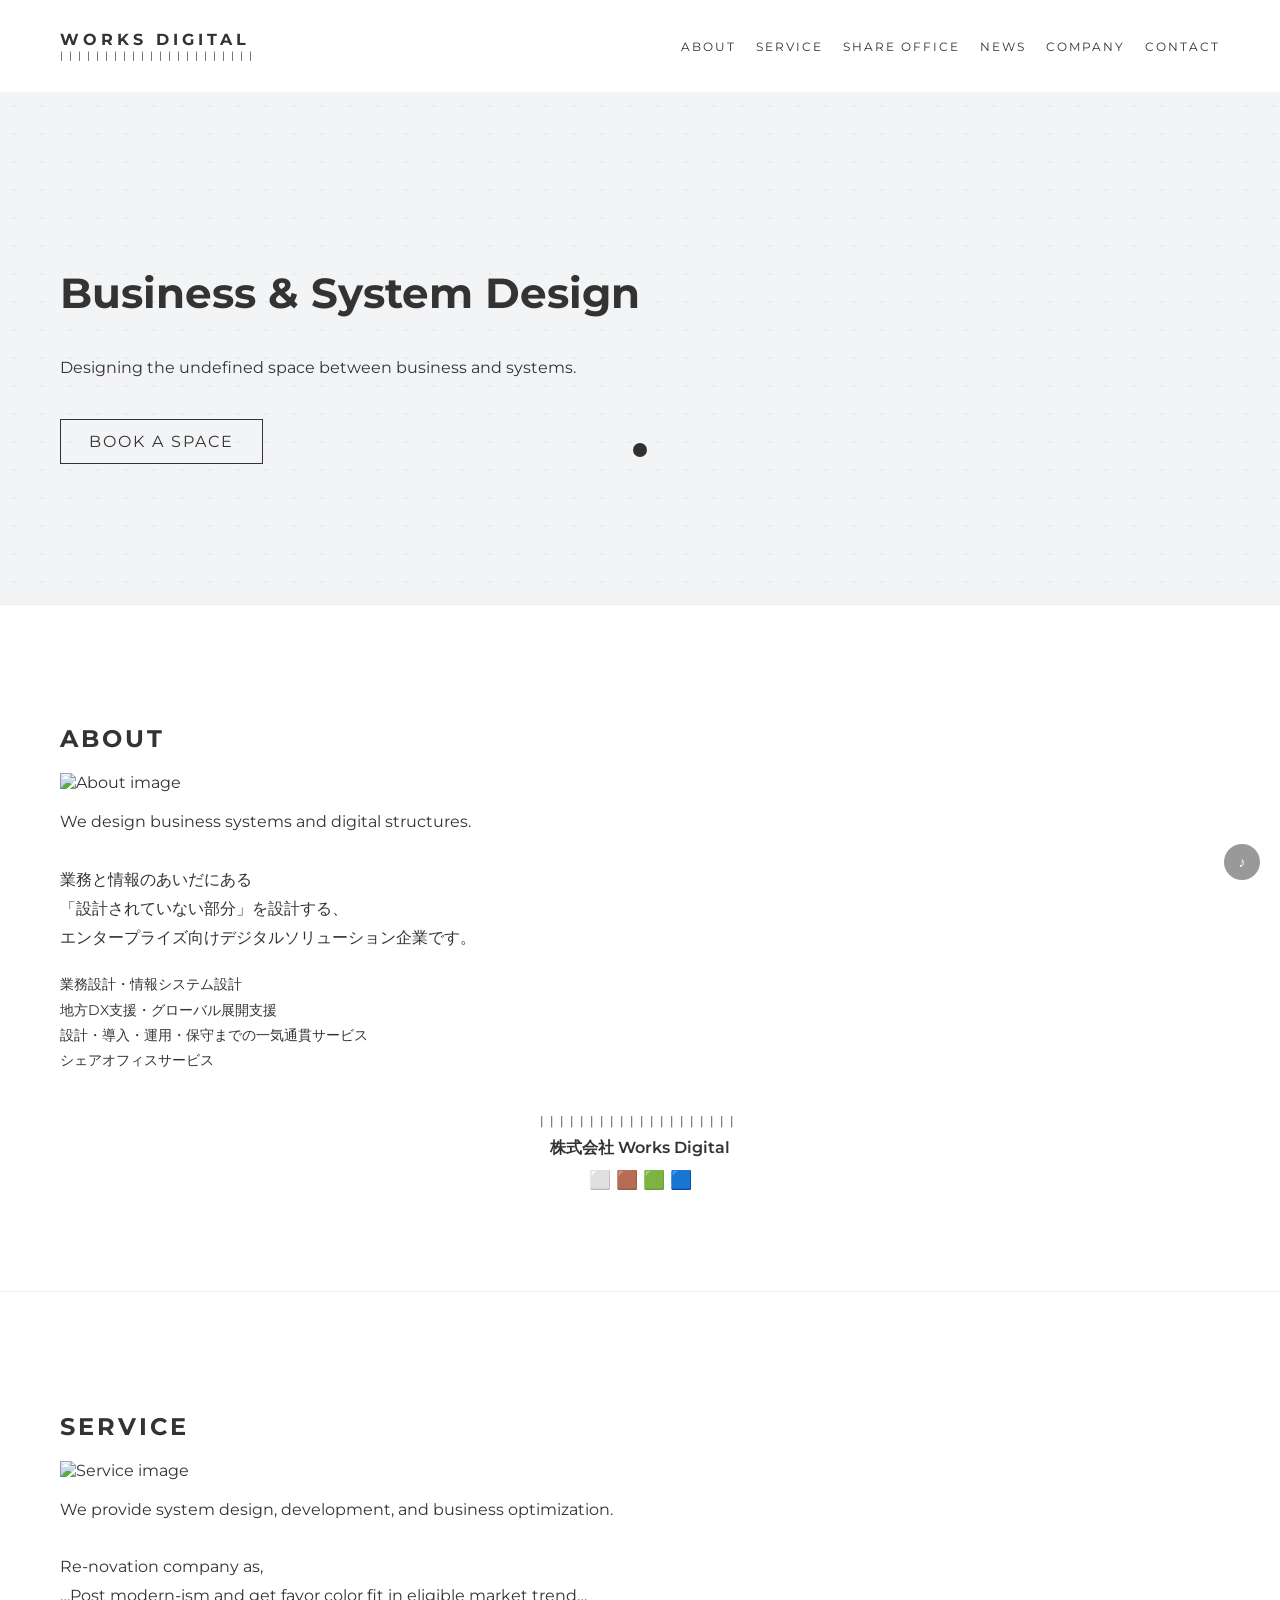
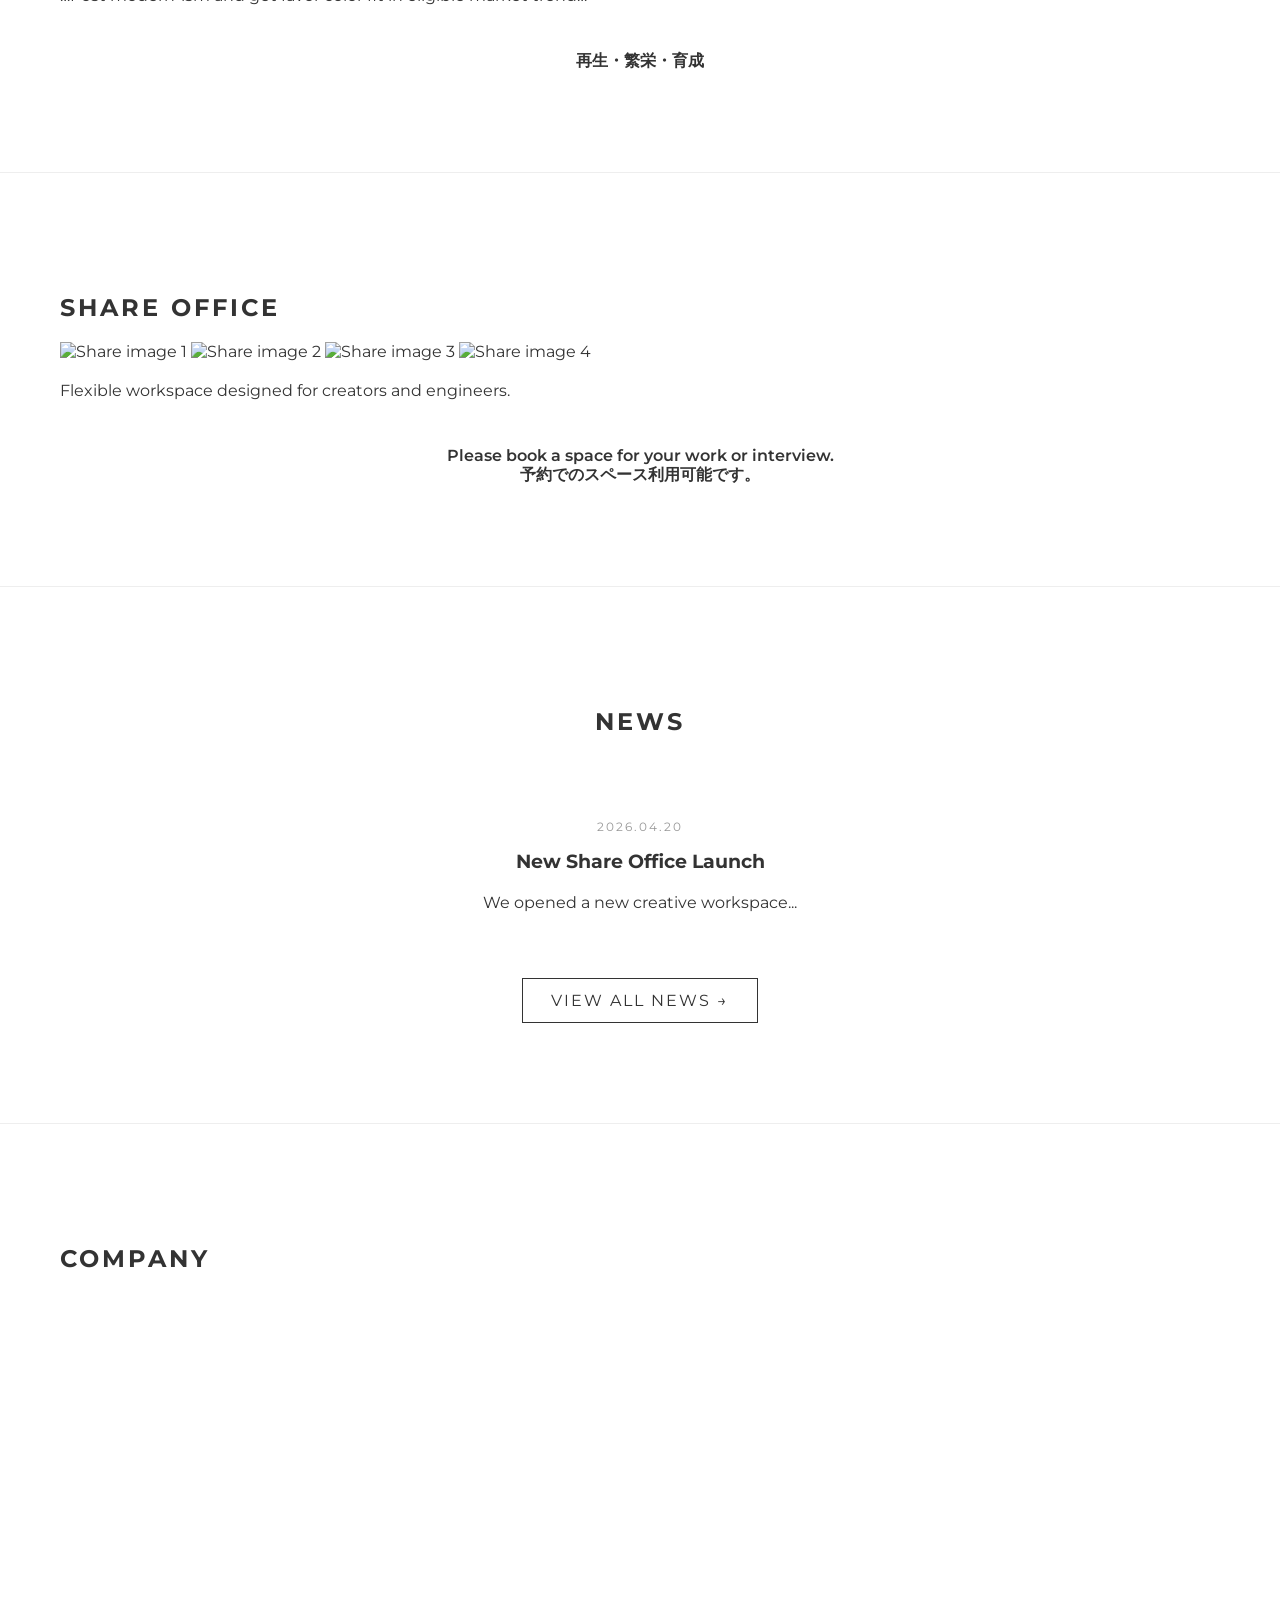
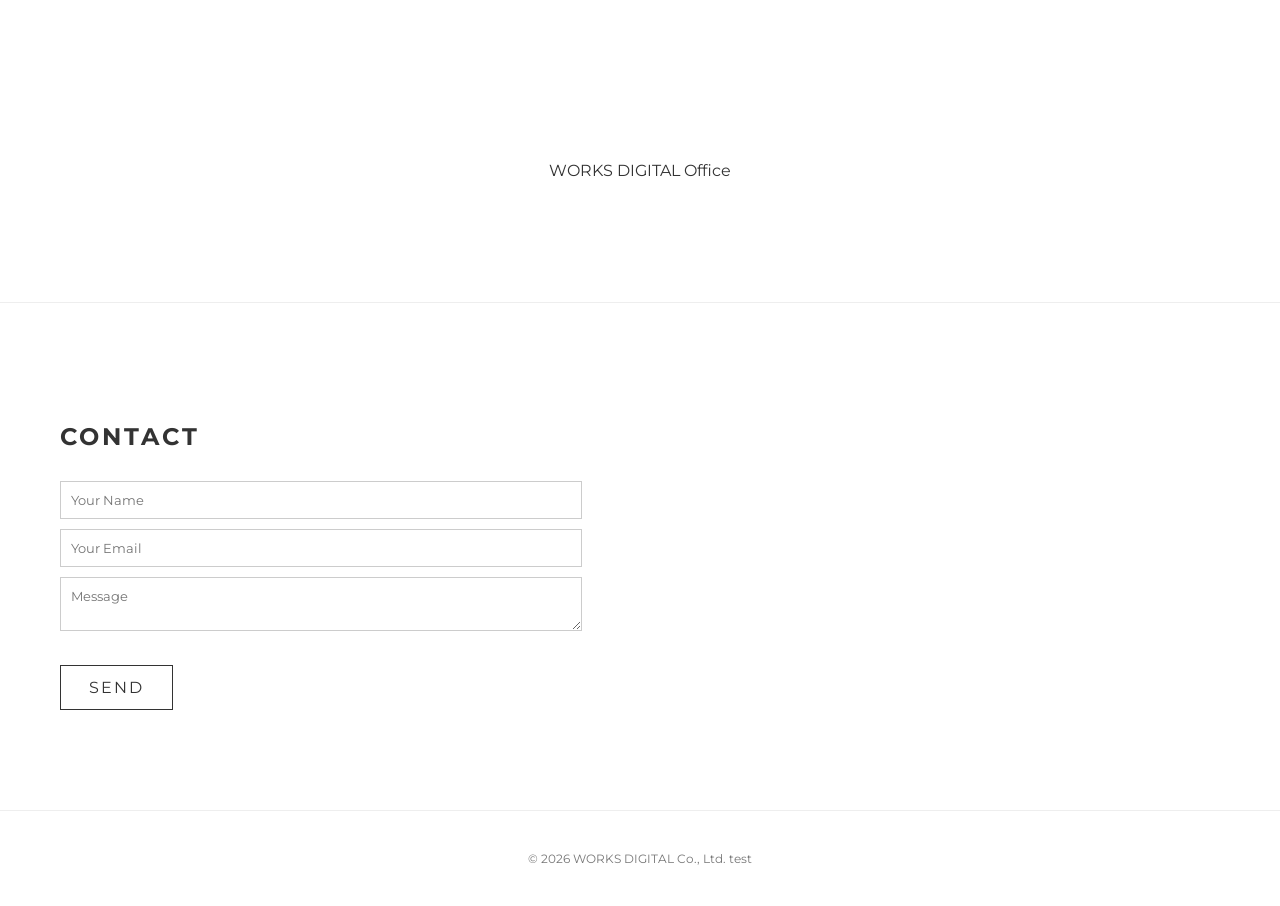
==== index.html @ fa2efc14 "test" ====
<!DOCTYPE html>
<html lang="en">
<head>
<meta charset="UTF-8" />
<meta name="viewport" content="width=device-width, initial-scale=1.0"/>
<title>WORKS DIGITAL</title>

<link href="https://fonts.googleapis.com/css2?family=Montserrat:wght@400;600;700&display=swap" rel="stylesheet">

<link rel="stylesheet" href="css/style.css">
</head>
  <body>

    <!-- AUDIO -->
  <audio id="bgAudio" autoplay loop muted playsinline>
    <source src="audio/audio.wav" type="audio/wav">
  </audio>

  <button id="soundToggle" class="sound-toggle">
    ♪
  </button>

<!-- CURSOR -->
<div class="virtual-cursor" id="cursor">
  <span id="cursorText"></span>
</div>

<header>
  <div>
    <div class="logo">WORKS DIGITAL</div>
    <div class="logo-bar">||||||||||||||||||||||</div>
  </div>
  <nav>
    <a href="#about">ABOUT</a>
    <a href="#service">SERVICE</a>
    <a href="#share">SHARE OFFICE</a>
    <a href="#news">NEWS</a>
    <a href="#company">COMPANY</a>
    <a href="#contact">CONTACT</a>
  </nav>
</header>

<section class="hero">
  <h1>Business & System Design</h1>
  <p>Designing the undefined space between business and systems.</p>
  <a onclick="openBooking()" class="btn">BOOK A SPACE</a>
</section>

<section id="about" class="fade">
  <h2>ABOUT</h2>

  <img 
    src="img/about/640x480.png"
    srcset="
      img/about/320x240.png 320w,
      img/about/640x480.png 640w,
      img/about/800x600.png 800w
    "
    sizes="(max-width: 768px) 100vw, 600px"
    alt="About image"
  >

 <p>
  We design business systems and digital structures.<br><br>

  業務と情報のあいだにある<br>
  「設計されていない部分」を設計する、<br>
  エンタープライズ向けデジタルソリューション企業です。
</p>

<p style="margin-top:20px; font-size:14px;">
  業務設計・情報システム設計<br>
  地方DX支援・グローバル展開支援<br>
  設計・導入・運用・保守までの一気通貫サービス<br>
  シェアオフィスサービス
</p>

<div style="margin-top:40px; text-align:center;">

  <div style="letter-spacing:6px; font-size:12px;">
    ||||||||||||||||||||
  </div>

  <div style="margin-top:10px; font-weight:600;">
    株式会社 Works Digital
  </div>

  <div style="margin-top:10px; font-size:18px;">
    ⬜️ 🟫 🟩 🟦
  </div>
</section>

<section id="service" class="fade">
  <h2>SERVICE</h2>

  <img 
    src="img/service/640x480.png"
    srcset="
      img/service/320x240.png 320w,
      img/service/640x480.png 640w,
      img/service/800x600.png 800w
    "
    sizes="(max-width: 768px) 100vw, 600px"
    alt="Service image"
  >

  <p>
  We provide system design, development, and business optimization.<br><br>

  Re-novation company as,<br>
  …Post modern-ism and get favor color fit in eligible market trend…
</p>

<div style="margin-top:40px; text-align:center;">

  <div style="margin-top:10px; font-weight:600;">
    再生・繁栄・育成
  </div>

</div>
</section>

<section id="share" class="fade">
  <h2>SHARE OFFICE</h2>

  <div class="gallery">
    <img src="img/share/320x240.png" alt="Share image 1">
    <img src="img/share/320x240.png" alt="Share image 2">
    <img src="img/share/320x240.png" alt="Share image 3">
    <img src="img/share/320x240.png" alt="Share image 4">
  </div>

  <p>Flexible workspace designed for creators and engineers.</p>

  <div style="margin-top:40px; text-align:center;">
  
  <div style="margin-top:10px; font-weight:600;">
    Please book a space for your work or interview.<br>予約でのスペース利用可能です。
  </div>
  </div>
</section>

<section id="news" class="fade">
  <h2>NEWS</h2>
　<div class="news-item">
    <p class="date">2026.04.20</p>
    <h3>New Share Office Launch</h3>
    <p>We opened a new creative workspace...</p>
  </div>

  <a href="news.html" class="btn">VIEW ALL NEWS →</a>
</section>

<section id="company" class="fade">
  <h2>COMPANY</h2>

  <div class="map">
    <iframe 
      src="https://www.google.com/maps?q=Kamagaya+Chiba&output=embed"
      width="100%" 
      height="400" 
      style="border:0;" 
      loading="lazy">
    </iframe>
  </div>

  <p>
    WORKS DIGITAL Office
  </p>
</section>

<section id="contact" class="fade">
  <h2>CONTACT</h2>

  <form action="https://formspree.io/f/xvzdrbqr" method="POST">

    <input type="text" name="name" placeholder="Your Name" required>

    <input type="email" name="email" placeholder="Your Email" required>

    <textarea name="message" placeholder="Message" required></textarea>

    <button type="submit" class="btn">SEND</button>

  </form>
</section>

<footer>© 2026 WORKS DIGITAL Co., Ltd. test</footer>

<div id="bookingModal">
  <h2>SELECT A BOOKING OPTION</h2>
  <div style="margin-top:20px;">
    <a href="https://calendar.app.google/jhtGub4u4WqRioit6" class="btn">For OFFICE</a>
    <a href="https://calendar.app.google/FurURr7vJDFDzrS2A" class="btn">For INTERVIEW</a>
  </div>
  <p onclick="closeBooking()">CLOSE</p>
</div>
<script src="js/main.js" defer></script>
</body>
</html>
---- css/style.css ----
/* ===== BODY ===== */
html { scroll-behavior: smooth; }

body {
  margin: 0;
  font-family: 'Montserrat', sans-serif;
  color: #333;
  background: #fff;
  cursor: none;
}

/* ===== CURSOR ===== */
.virtual-cursor {
  position: fixed;
  width: 14px;
  height: 14px;
  background: rgba(0,0,0,0.8);
  border-radius: 50%;
  pointer-events: none;
  transform: translate(-50%, -50%);
  z-index: 9999;
  display: flex;
  align-items: center;
  justify-content: center;
  color: #fff;
  font-size: 8px;
  letter-spacing: 1px;
  transition: all 0.2s ease;
}

/* ===== HEADER ===== */
header {
  padding: 30px 60px;
  display: flex;
  justify-content: space-between;
  align-items: center;
  position: sticky;
  top: 0;
  background: #fff;
  z-index: 1000;
}

.logo { font-weight: 700; letter-spacing: 4px; }
.logo-bar { font-size: 10px; letter-spacing: 6px; }

nav {
  display: flex;
  align-items: center;
}

nav a {
  margin-left: 20px;
  text-decoration: none;
  color: #333;
  font-size: 12px;
  letter-spacing: 2px;
  position: relative;
}

/* ==== NAV HOVER ==== */
nav a::after {
  content: "";
  position: absolute;
  width: 0;
  height: 1px;
  bottom: -3px;
  left: 0;
  background: #333;
  transition: 0.3s;
}
nav a:hover::after {
  width: 100%;
}

/* ==== HERO ==== */
.hero { 
  padding: 140px 60px; 
  
  background-color: #f3f4f6;
  background-image: radial-gradient(rgba(0,0,0,0.06) 1px, transparent 1px);
  background-size: 28px 28px;
}

h1 { font-size: 42px; }
h2 { letter-spacing: 3px; }
p { line-height: 1.8; }

/* ==== BUTTON ==== */

button,
input[type="submit"] {
  appearance: none;
  -webkit-appearance: none;

  background-color: transparent;
  border-radius: 0;

  border: none;
  outline: none;

  color: inherit;
  font: inherit;
}

.btn,
button.btn,
input[type="submit"].btn {
  display: inline-block;

  margin-top: 20px;
  padding: 12px 28px;

  border: 1px solid #333;

  background: transparent;
  color: #333;

  text-decoration: none;
  letter-spacing: 2px;

  transition: 0.3s;
  cursor: pointer;
}

.btn:hover,
button.btn:hover,
input[type="submit"].btn:hover {
  background: #333;
  color: #fff;
}

/* ==== SECTION ==== */
section {
  padding: 100px 60px;
  border-bottom: 1px solid #eee;
}

/* ==== FOOTER ==== */
footer {
  padding: 40px;
  text-align: center;
  font-size: 12px;
  color: #777;
}

/* ==== MODAL ==== */
#bookingModal {
  display: none;
  position: fixed;
  top: 0;
  left: 0;
  width: 100%;
  height: 100%;
  background: #ffffff;
  justify-content: center;
  align-items: center;
  flex-direction: column;
  z-index: 999;
}

/* ==== MOBILE ==== */
@media (max-width: 768px) {

  #about,
  #service,
  #share,
  #news,
  #company,
  #contact {
    scroll-margin-top: 130px;
  }

  body {
    cursor: auto;
  }

  .virtual-cursor {
    display: none;
  }

  header {
    padding: 20px;
    align-items: flex-start;
  }

  nav {
    flex-direction: column;
    align-items: flex-end;
    margin-top: 10px;
    gap: 8px;
  }

  nav a {
    margin: 0;
    font-size: 12px;
  }

  .hero { padding: 80px 20px; }
  h1 { font-size: 28px; }

  section { padding: 60px 20px; }

  h1, h2, p { text-align: center; }

  .btn {
    width: 80%;
    text-align: center;
  }
}

/* ==== FADE ==== */
.fade {
  opacity: 0;
  transform: translateY(20px);
  transition: 0.6s;
  pointer-events: none;
}
.fade.show {
  opacity: 1;
  transform: translateY(0);
  pointer-events: auto;
}

#contact form {
    margin-top: 30px;
    max-width: 500px;
  }

  #contact input,
  #contact textarea {
    width: 100%;
    margin-bottom: 10px;
    padding: 10px;
    border: 1px solid #ccc;
    font-family: inherit;
  }

  /* ==== NEWS ==== */
#news {
  text-align: center;
}

.news-item {
  max-width: 600px;
  margin: 40px auto;
}

.news-item .date {
  font-size: 12px;
  color: #999;
  letter-spacing: 2px;
}

.news-item h3 {
  margin: 10px 0;
}

 /* ==== COMPANY ==== */
.map {
  max-width: 800px;
  margin: 40px auto;
}

#company p {
  text-align: center;
}

/* ===== MOBILE FIX ===== */
@media (max-width: 768px) {

  #about img,
  #service img {
    width: 100%;
    height: auto;
    display: block;
    margin: 0 auto;
  }

  #contact form {
    margin: 30px auto;
    width: 100%;
    max-width: 100%;
  }

  #contact input,
  #contact textarea {
    width: 100%;
    box-sizing: border-box;
  }

  #contact button {
    width: 100%;

    appearance: none;
  -webkit-appearance: none;

  background-color: transparent !important;
  background-image: none !important;

  color: #333 !important;

  border: 1px solid #333 !important;
  border-radius: 0;

  box-shadow: none;
  }

}

/* ===== AUDIO BUTTON ===== */
.sound-toggle {
  position: fixed;
  bottom: 20px;
  right: 20px;

  width: 36px;
  height: 36px;

  border: none;
  border-radius: 50%;

  background: rgba(0,0,0,0.4);
  backdrop-filter: blur(8px);

  color: #fff;
  font-size: 14px;

  display: flex;
  align-items: center;
  justify-content: center;

  cursor: pointer;
  z-index: 9999;

  transition: 0.3s;
}

.sound-toggle:hover {
  background: rgba(0,0,0,0.7);
}
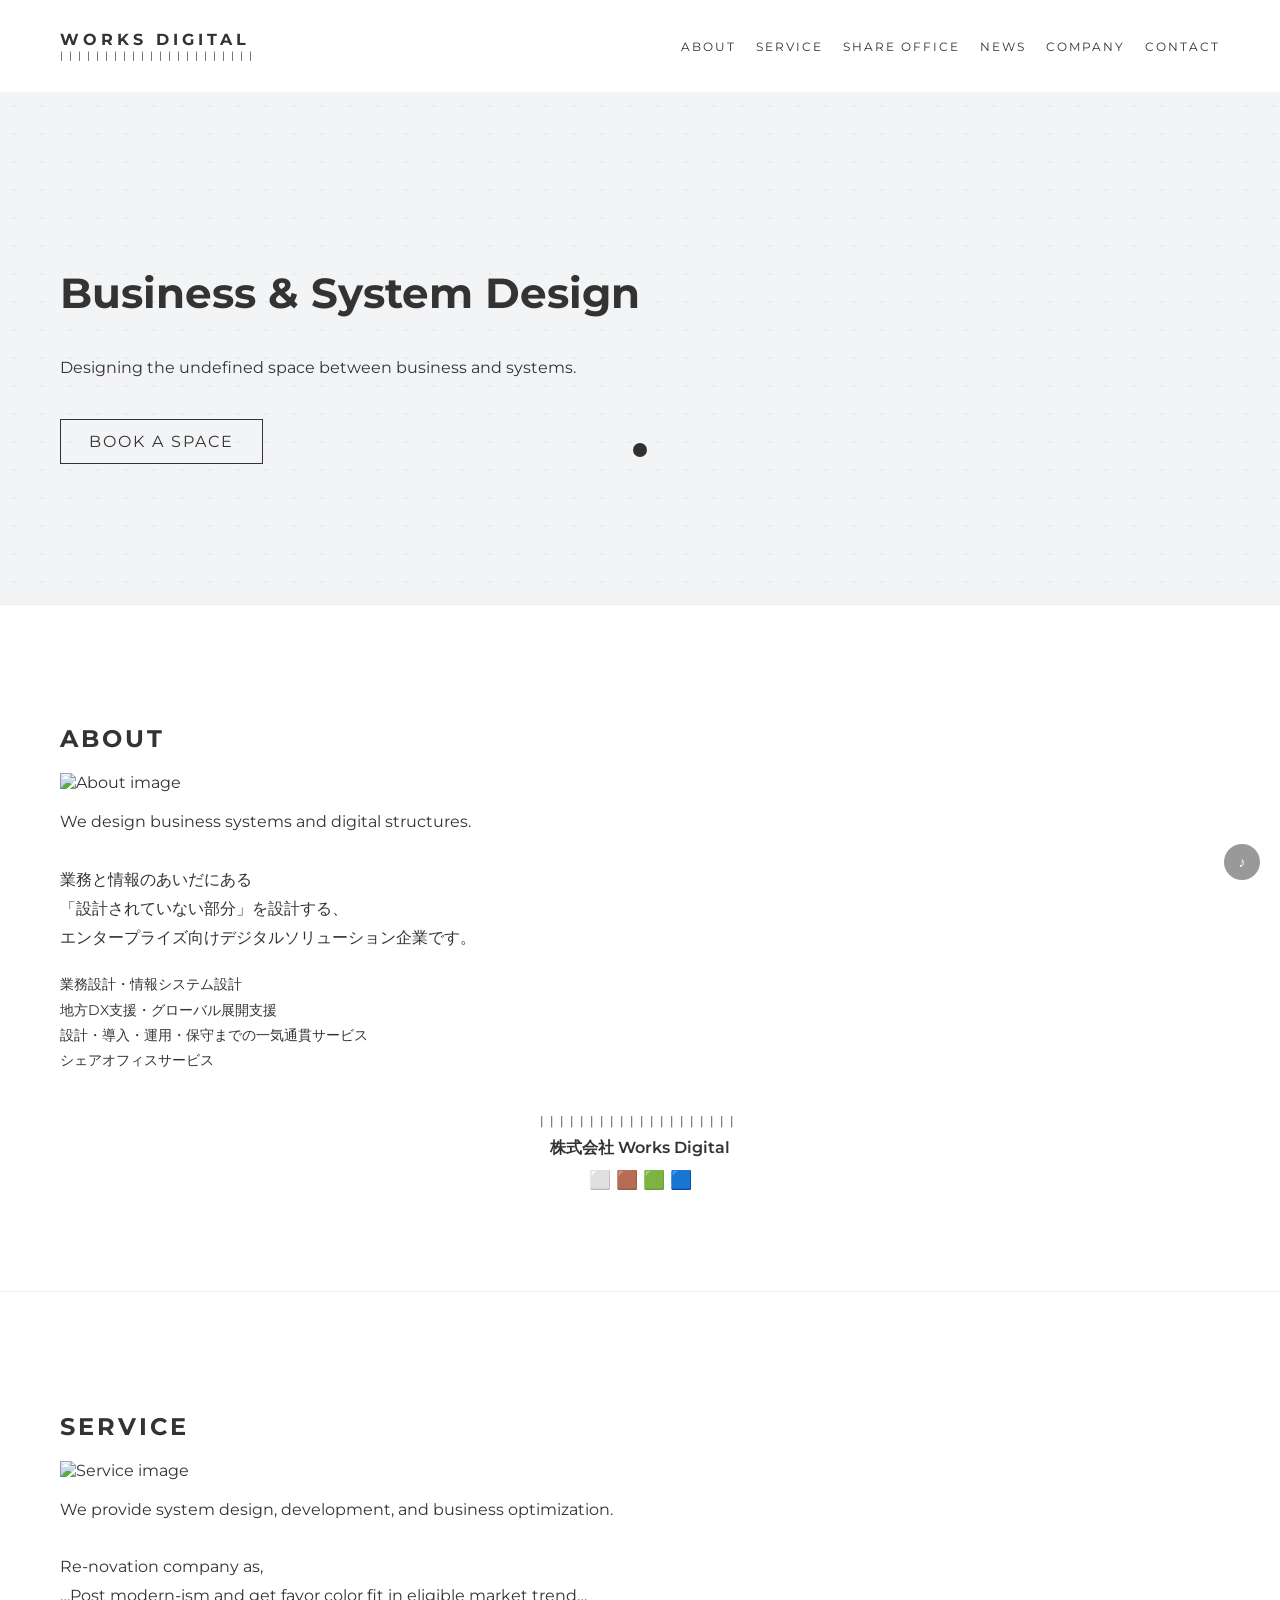
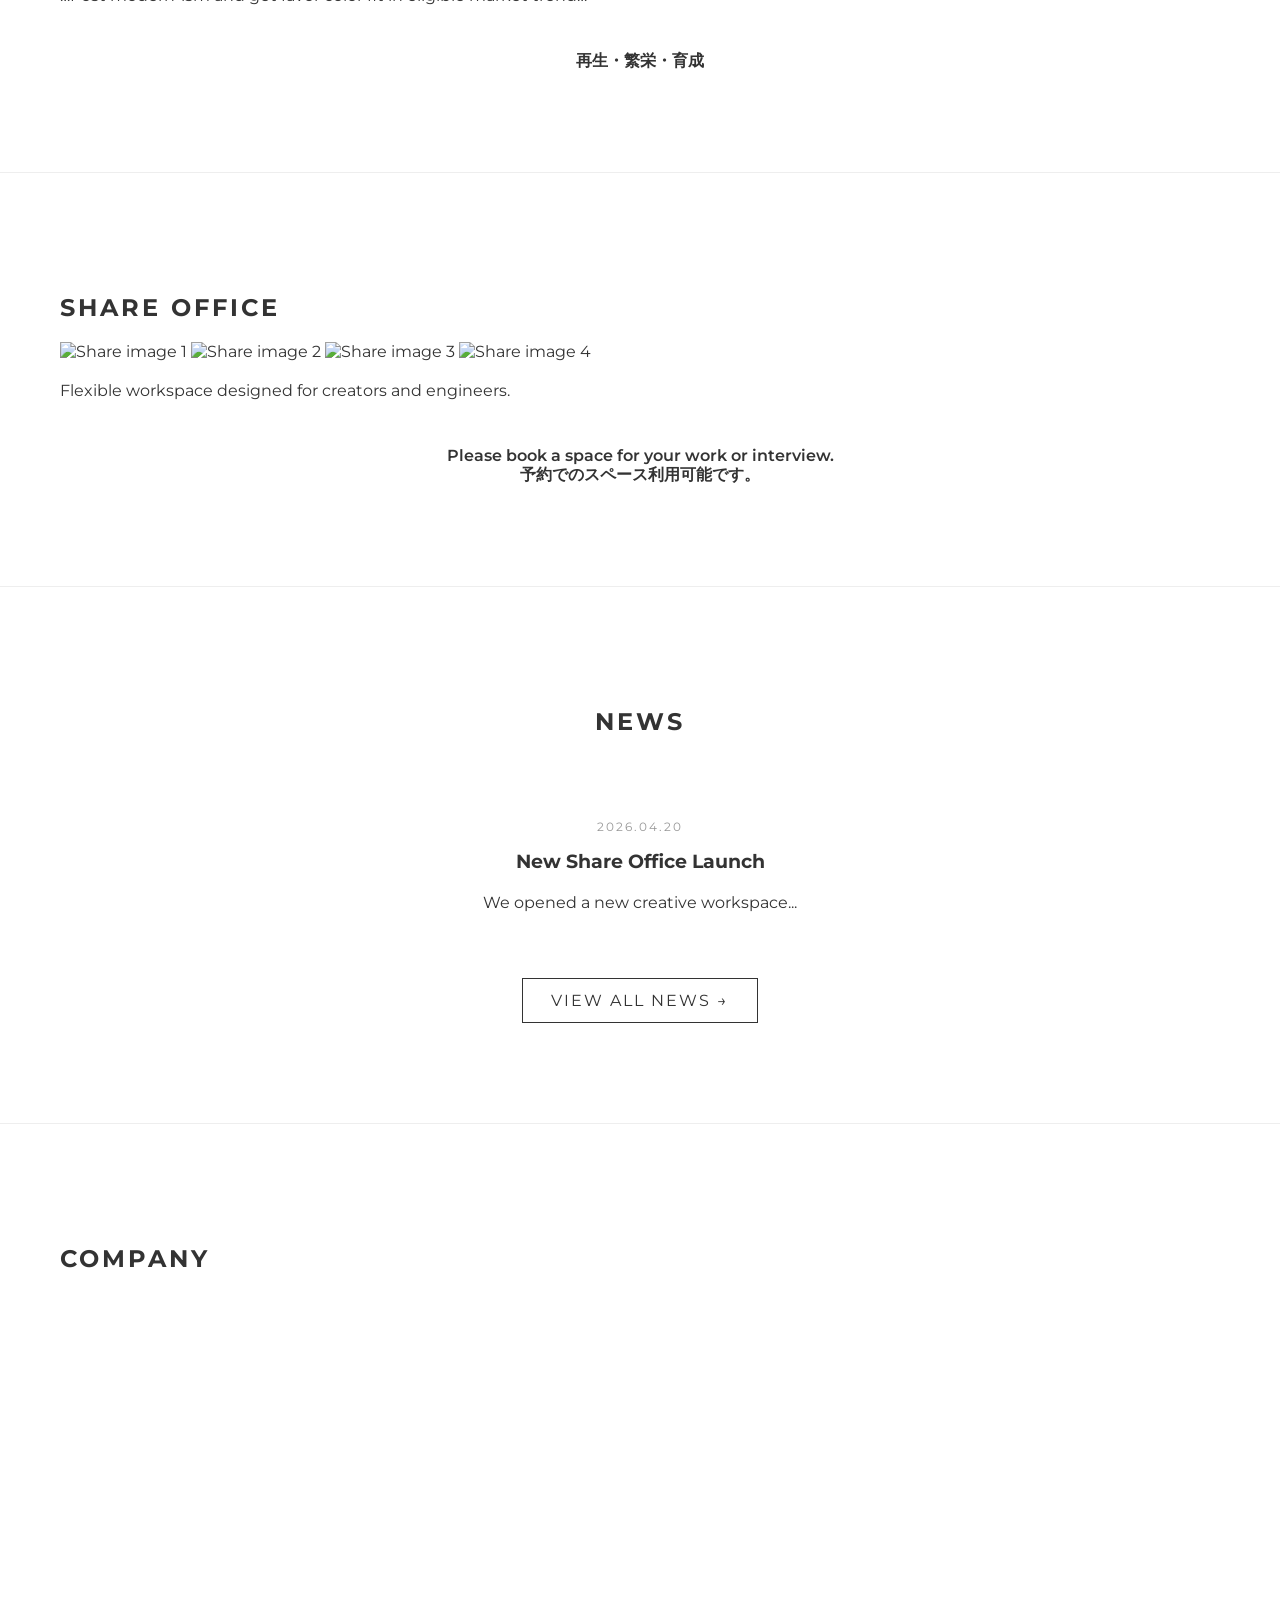
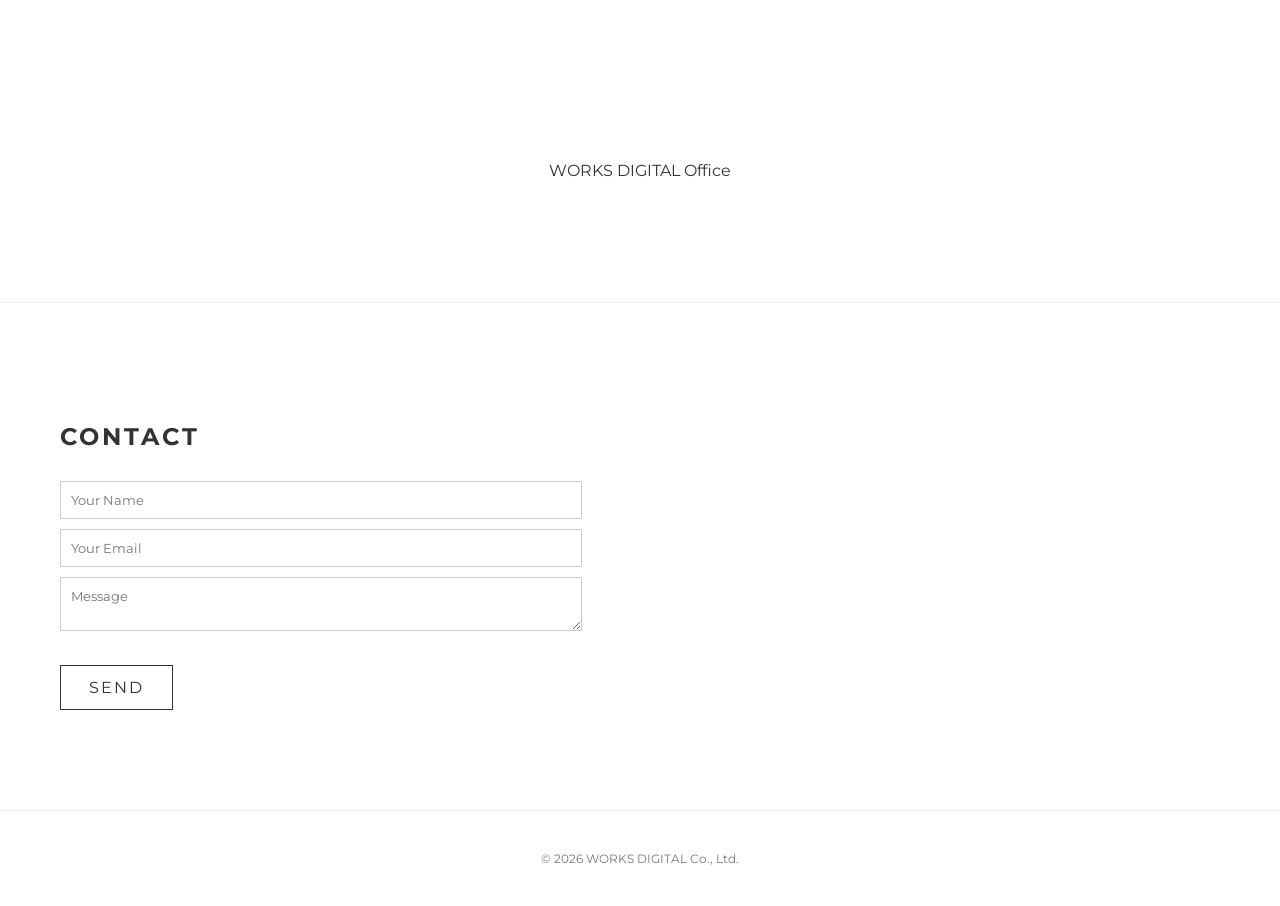
==== commit 14a8f045: "test update" ====
--- a/index.html
+++ b/index.html
@@ -185,7 +185,7 @@
   </form>
 </section>
 
-<footer>© 2026 WORKS DIGITAL Co., Ltd. test</footer>
+<footer>© 2026 WORKS DIGITAL Co., Ltd.</footer>
 
 <div id="bookingModal">
   <h2>SELECT A BOOKING OPTION</h2>
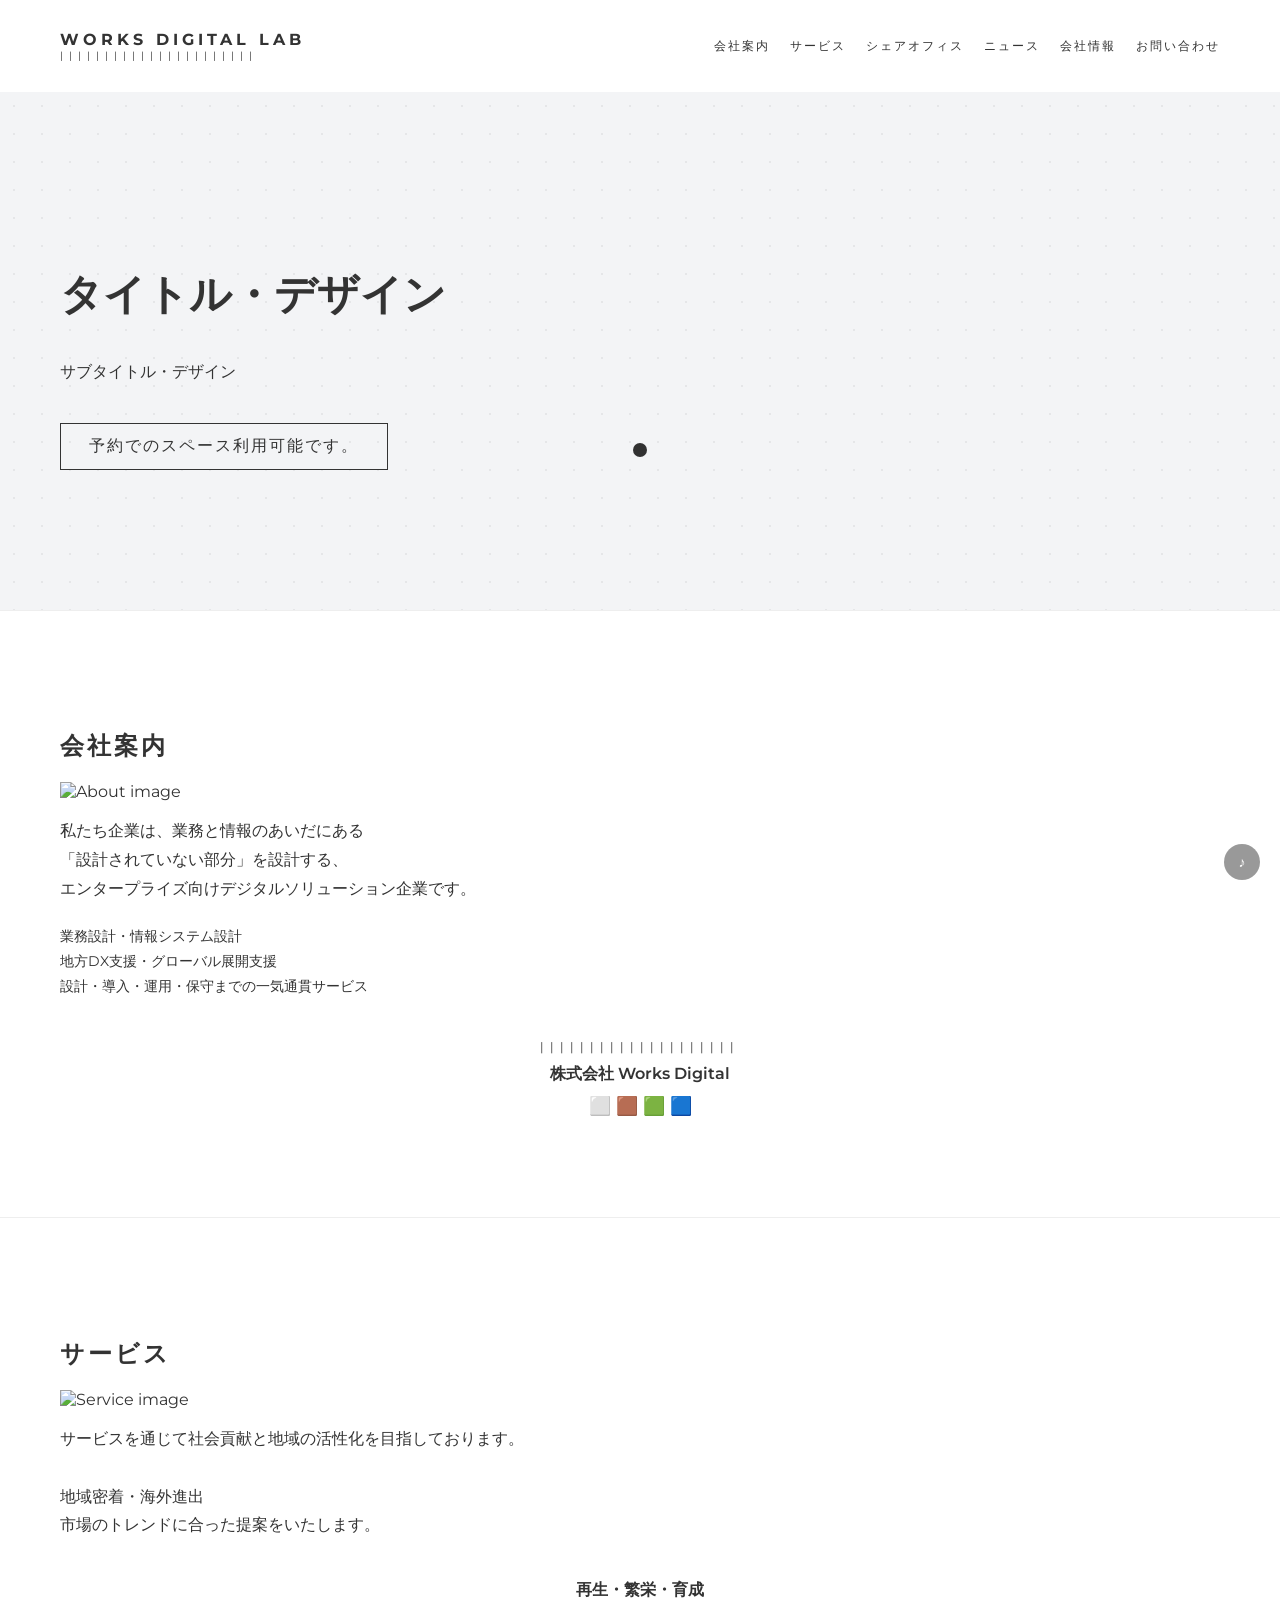
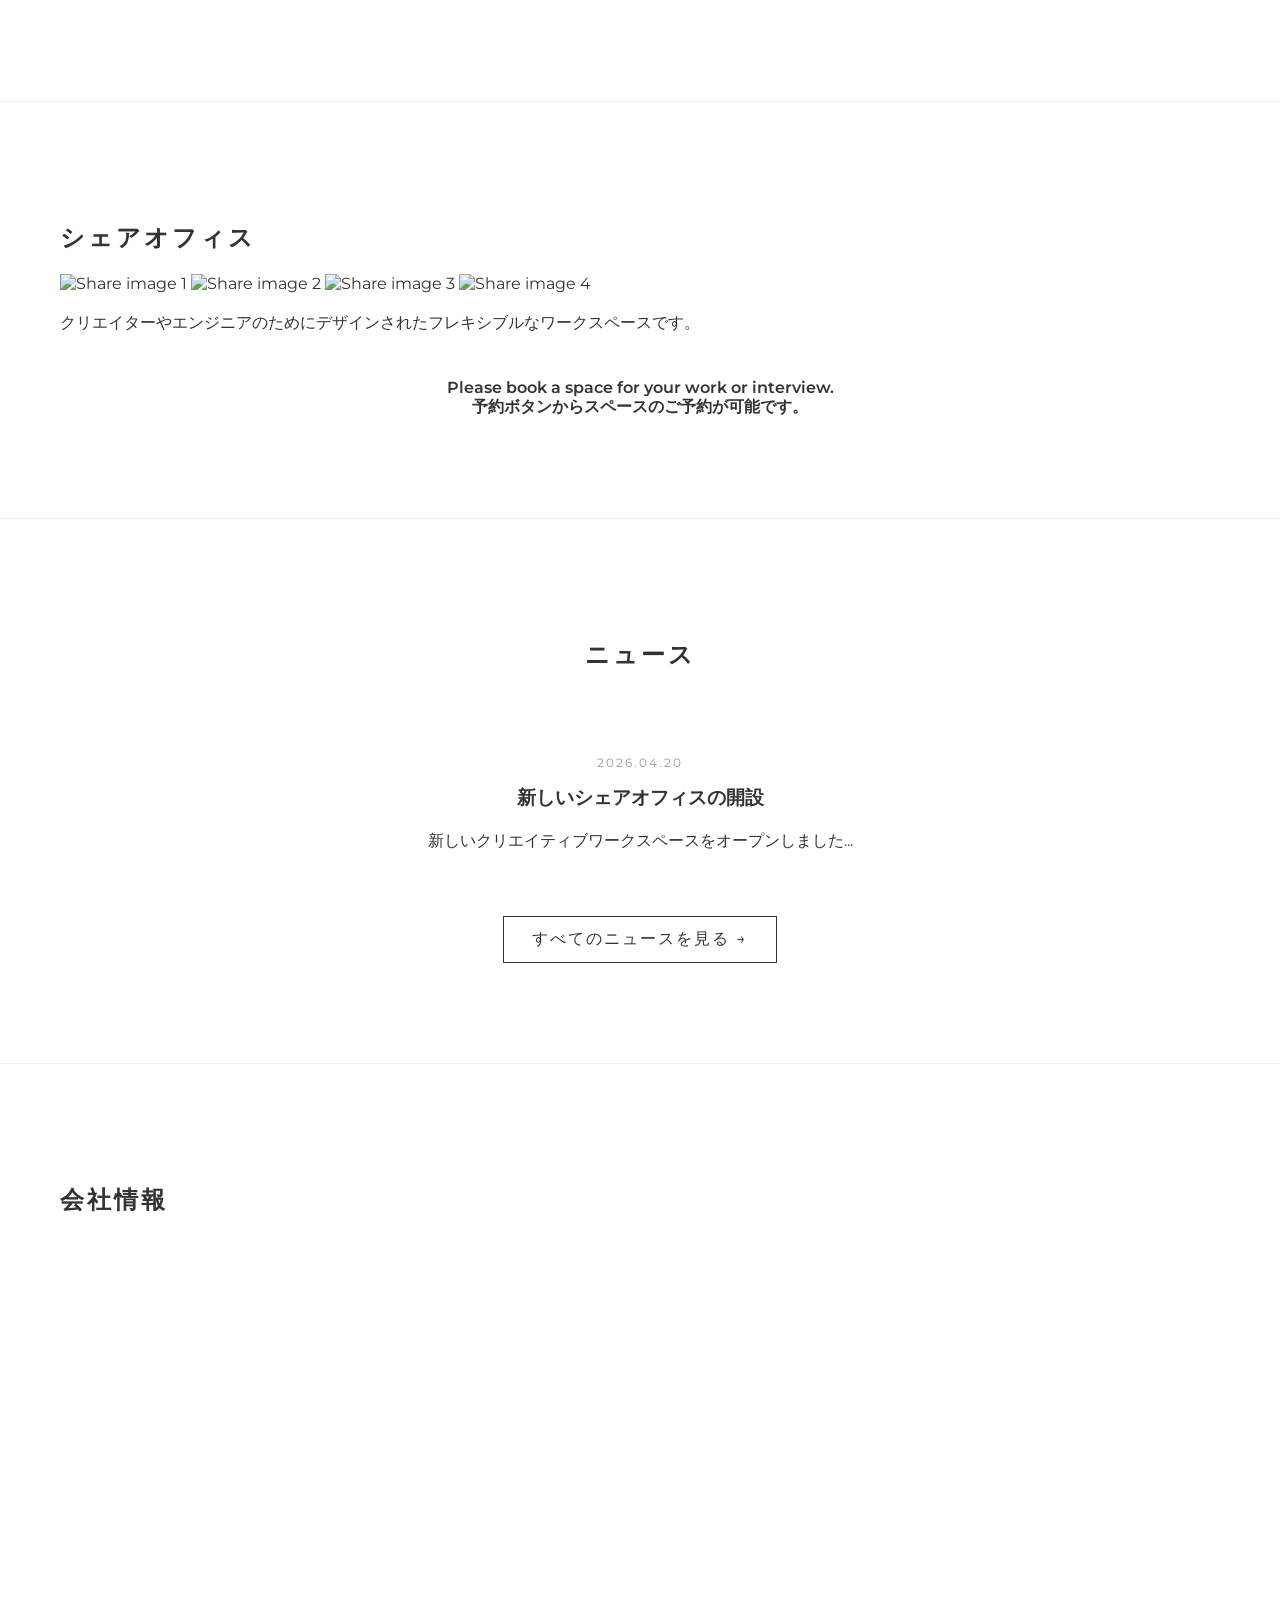
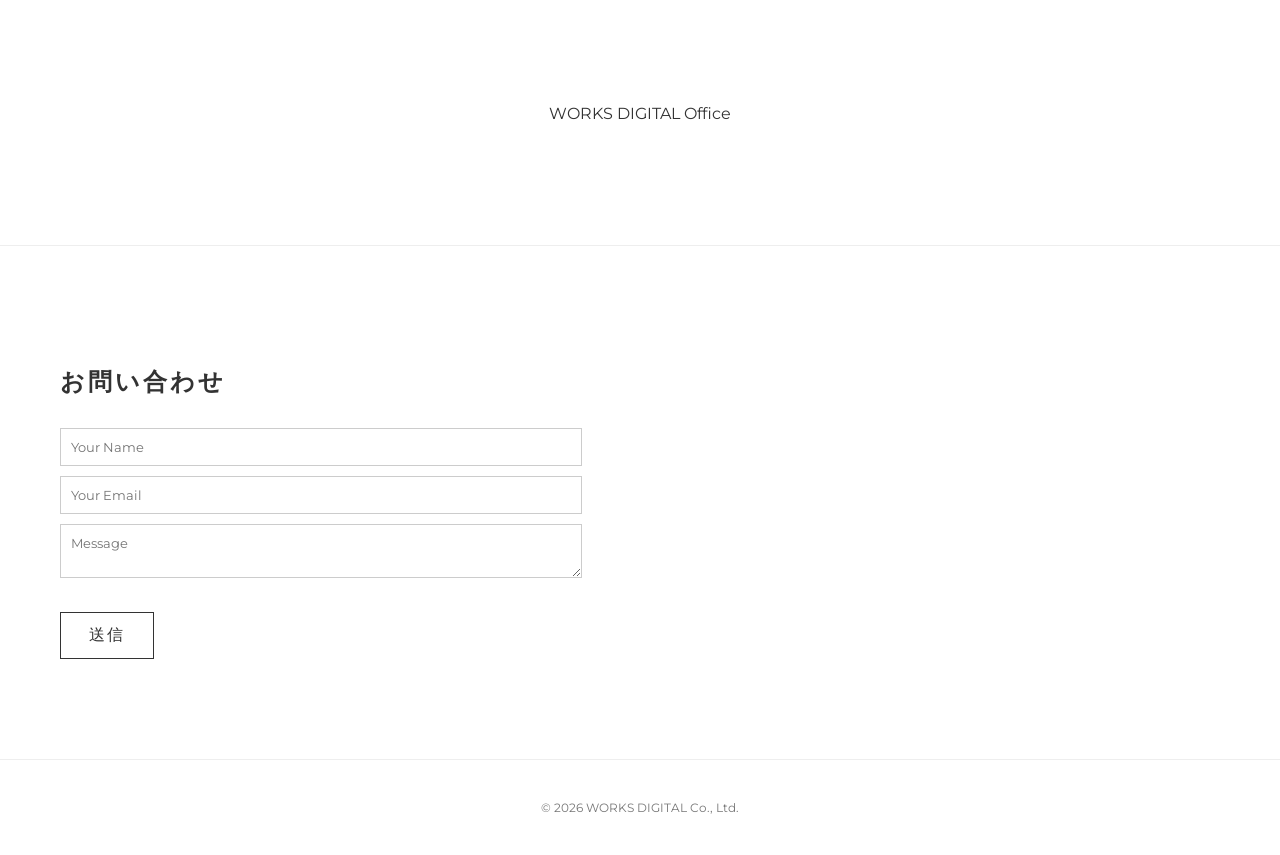
==== commit f988b2bd: "update works-digital-lab template" ====
--- a/index.html
+++ b/index.html
@@ -3,15 +3,15 @@
 <head>
 <meta charset="UTF-8" />
 <meta name="viewport" content="width=device-width, initial-scale=1.0"/>
-<title>WORKS DIGITAL</title>
+<title>WORKS DIGITAL LAB</title>
 
 <link href="https://fonts.googleapis.com/css2?family=Montserrat:wght@400;600;700&display=swap" rel="stylesheet">
 
-<link rel="stylesheet" href="css/style.css">
+<link rel="stylesheet" href="css/main.css">
 </head>
+
   <body>
 
-    <!-- AUDIO -->
   <audio id="bgAudio" autoplay loop muted playsinline>
     <source src="audio/audio.wav" type="audio/wav">
   </audio>
@@ -20,34 +20,33 @@
     ♪
   </button>
 
-<!-- CURSOR -->
 <div class="virtual-cursor" id="cursor">
   <span id="cursorText"></span>
 </div>
 
 <header>
   <div>
-    <div class="logo">WORKS DIGITAL</div>
+    <div class="logo">WORKS DIGITAL LAB</div>
     <div class="logo-bar">||||||||||||||||||||||</div>
   </div>
   <nav>
-    <a href="#about">ABOUT</a>
-    <a href="#service">SERVICE</a>
-    <a href="#share">SHARE OFFICE</a>
-    <a href="#news">NEWS</a>
-    <a href="#company">COMPANY</a>
-    <a href="#contact">CONTACT</a>
+    <a href="#about">会社案内</a>
+    <a href="#service">サービス</a>
+    <a href="#share">シェアオフィス</a>
+    <a href="#news">ニュース</a>
+    <a href="#company">会社情報</a>
+    <a href="#contact">お問い合わせ</a>
   </nav>
 </header>
 
 <section class="hero">
-  <h1>Business & System Design</h1>
-  <p>Designing the undefined space between business and systems.</p>
-  <a onclick="openBooking()" class="btn">BOOK A SPACE</a>
+  <h1>タイトル・デザイン</h1>
+  <p>サブタイトル・デザイン</p>
+  <a onclick="openBooking()" class="btn">予約でのスペース利用可能です。</a>
 </section>
 
 <section id="about" class="fade">
-  <h2>ABOUT</h2>
+  <h2>会社案内</h2>
 
   <img 
     src="img/about/640x480.png"
@@ -61,9 +60,7 @@
   >
 
  <p>
-  We design business systems and digital structures.<br><br>
-
-  業務と情報のあいだにある<br>
+  私たち企業は、業務と情報のあいだにある<br>
   「設計されていない部分」を設計する、<br>
   エンタープライズ向けデジタルソリューション企業です。
 </p>
@@ -71,8 +68,7 @@
 <p style="margin-top:20px; font-size:14px;">
   業務設計・情報システム設計<br>
   地方DX支援・グローバル展開支援<br>
-  設計・導入・運用・保守までの一気通貫サービス<br>
-  シェアオフィスサービス
+  設計・導入・運用・保守までの一気通貫サービス
 </p>
 
 <div style="margin-top:40px; text-align:center;">
@@ -88,10 +84,12 @@
   <div style="margin-top:10px; font-size:18px;">
     ⬜️ 🟫 🟩 🟦
   </div>
+
+</div>
 </section>
 
 <section id="service" class="fade">
-  <h2>SERVICE</h2>
+  <h2>サービス</h2>
 
   <img 
     src="img/service/640x480.png"
@@ -105,10 +103,10 @@
   >
 
   <p>
-  We provide system design, development, and business optimization.<br><br>
+  サービスを通じて社会貢献と地域の活性化を目指しております。<br><br>
 
-  Re-novation company as,<br>
-  …Post modern-ism and get favor color fit in eligible market trend…
+  地域密着・海外進出<br>
+  市場のトレンドに合った提案をいたします。
 </p>
 
 <div style="margin-top:40px; text-align:center;">
@@ -121,7 +119,7 @@
 </section>
 
 <section id="share" class="fade">
-  <h2>SHARE OFFICE</h2>
+  <h2>シェアオフィス</h2>
 
   <div class="gallery">
     <img src="img/share/320x240.png" alt="Share image 1">
@@ -130,29 +128,29 @@
     <img src="img/share/320x240.png" alt="Share image 4">
   </div>
 
-  <p>Flexible workspace designed for creators and engineers.</p>
+  <p>クリエイターやエンジニアのためにデザインされたフレキシブルなワークスペースです。</p>
 
   <div style="margin-top:40px; text-align:center;">
   
   <div style="margin-top:10px; font-weight:600;">
-    Please book a space for your work or interview.<br>予約でのスペース利用可能です。
+    Please book a space for your work or interview.<br>予約ボタンからスペースのご予約が可能です。
   </div>
   </div>
 </section>
 
 <section id="news" class="fade">
-  <h2>NEWS</h2>
+  <h2>ニュース</h2>
 　<div class="news-item">
     <p class="date">2026.04.20</p>
-    <h3>New Share Office Launch</h3>
-    <p>We opened a new creative workspace...</p>
+    <h3>新しいシェアオフィスの開設</h3>
+    <p>新しいクリエイティブワークスペースをオープンしました...</p>
   </div>
 
-  <a href="news.html" class="btn">VIEW ALL NEWS →</a>
+  <a href="news.html" class="btn">すべてのニュースを見る →</a>
 </section>
 
 <section id="company" class="fade">
-  <h2>COMPANY</h2>
+  <h2>会社情報</h2>
 
   <div class="map">
     <iframe 
@@ -170,7 +168,7 @@
 </section>
 
 <section id="contact" class="fade">
-  <h2>CONTACT</h2>
+  <h2>お問い合わせ</h2>
 
   <form action="https://formspree.io/f/xvzdrbqr" method="POST">
 
@@ -180,7 +178,7 @@
 
     <textarea name="message" placeholder="Message" required></textarea>
 
-    <button type="submit" class="btn">SEND</button>
+    <button type="submit" class="btn">送信</button>
 
   </form>
 </section>
@@ -188,13 +186,14 @@
 <footer>© 2026 WORKS DIGITAL Co., Ltd.</footer>
 
 <div id="bookingModal">
-  <h2>SELECT A BOOKING OPTION</h2>
-  <div style="margin-top:20px;">
-    <a href="https://calendar.app.google/jhtGub4u4WqRioit6" class="btn">For OFFICE</a>
-    <a href="https://calendar.app.google/FurURr7vJDFDzrS2A" class="btn">For INTERVIEW</a>
+  <h2>予約オプションを選択</h2>
+
+  <div class="booking-buttons">
+    <a href="https://calendar.app.google/jhtGub4u4WqRixxxx" class="btn">オフィス予約</a>
+    <a href="https://calendar.app.google/FurURr7vJDFDzxxxx" class="btn">採用面接予約</a>
   </div>
-  <p onclick="closeBooking()">CLOSE</p>
+  <p onclick="closeBooking()">閉じる</p>
 </div>
-<script src="js/main.js" defer></script>
+<script src="js/app.js" defer></script>
 </body>
 </html>
--- a/css/main.css
+++ b/css/main.css
@@ -0,0 +1,357 @@
+/* ===== HEADER ===== */
+header {
+  padding: 30px 60px;
+  display: flex;
+  justify-content: space-between;
+  align-items: center;
+  position: sticky;
+  top: 0;
+  background: #fff;
+  z-index: 1000;
+}
+
+.logo { font-weight: 700; letter-spacing: 4px; }
+.logo-bar { font-size: 10px; letter-spacing: 6px; }
+
+nav {
+  display: flex;
+  align-items: center;
+}
+
+nav a {
+  margin-left: 20px;
+  text-decoration: none;
+  color: #333;
+  font-size: 12px;
+  letter-spacing: 2px;
+  position: relative;
+}
+
+/* ===== BODY ===== */
+html { scroll-behavior: smooth; }
+
+body {
+  margin: 0;
+  font-family: 'Montserrat', sans-serif;
+  color: #333;
+  background: #fff;
+  cursor: none;
+}
+
+/* ==== HERO ==== */
+.hero { 
+  padding: 140px 60px; 
+  
+  background-color: #f3f4f6;
+  background-image: radial-gradient(rgba(0,0,0,0.06) 1px, transparent 1px);
+  background-size: 28px 28px;
+}
+
+h1 { font-size: 42px; }
+h2 { letter-spacing: 3px; }
+p { line-height: 1.8; }
+
+/* ==== SECTION ==== */
+section {
+  padding: 100px 60px;
+  border-bottom: 1px solid #eee;
+}
+
+/* ==== MODAL ==== */
+#bookingModal {
+  display: none;
+  position: fixed;
+  top: 0;
+  left: 0;
+  width: 100%;
+  height: 100%;
+  background: #ffffff;
+  justify-content: center;
+  align-items: center;
+  flex-direction: column;
+  z-index: 2000;
+}
+
+  /* ==== NEWS ==== */
+#news {
+  text-align: center;
+}
+
+.news-item {
+  max-width: 600px;
+  margin: 40px auto;
+}
+
+.news-item .date {
+  font-size: 12px;
+  color: #999;
+  letter-spacing: 2px;
+}
+
+.news-item h3 {
+  margin: 10px 0;
+}
+
+ /* ==== COMPANY ==== */
+.map {
+  max-width: 800px;
+  margin: 40px auto;
+}
+
+#company p {
+  text-align: center;
+}
+
+/* ==== FOOTER ==== */
+footer {
+  padding: 40px;
+  text-align: center;
+  font-size: 12px;
+  color: #777;
+}
+
+/* ===== CURSOR ===== */
+.virtual-cursor {
+  position: fixed;
+  width: 14px;
+  height: 14px;
+  background: rgba(0,0,0,0.8);
+  border-radius: 50%;
+  pointer-events: none;
+  transform: translate(-50%, -50%);
+  z-index: 9999;
+  display: flex;
+  align-items: center;
+  justify-content: center;
+  color: #fff;
+  font-size: 8px;
+  letter-spacing: 1px;
+  transition: all 0.2s ease;
+}
+
+/* ==== NAV HOVER ==== */
+nav a::after {
+  content: "";
+  position: absolute;
+  width: 0;
+  height: 1px;
+  bottom: -3px;
+  left: 0;
+  background: #333;
+  transition: 0.3s;
+}
+nav a:hover::after {
+  width: 100%;
+}
+
+/* ==== FADE ==== */
+.fade {
+  opacity: 0;
+  transform: translateY(20px);
+  transition: 0.6s;
+  pointer-events: none;
+}
+.fade.show {
+  opacity: 1;
+  transform: translateY(0);
+  pointer-events: auto;
+}
+
+#contact form {
+    margin-top: 30px;
+    max-width: 500px;
+  }
+
+  #contact input,
+  #contact textarea {
+    width: 100%;
+    margin-bottom: 10px;
+    padding: 10px;
+    border: 1px solid #ccc;
+    font-family: inherit;
+  }
+
+/* ==== BUTTON ==== */
+button,
+input[type="submit"] {
+  appearance: none;
+  -webkit-appearance: none;
+
+  background-color: transparent;
+  border-radius: 0;
+
+  border: none;
+  outline: none;
+
+  color: inherit;
+  font: inherit;
+}
+
+.btn,
+button.btn,
+input[type="submit"].btn {
+  display: inline-block;
+
+  margin-top: 20px;
+  padding: 12px 28px;
+
+  border: 1px solid #333;
+
+  background: transparent;
+  color: #333;
+
+  text-decoration: none;
+  letter-spacing: 2px;
+
+  transition: 0.3s;
+  cursor: pointer;
+}
+
+.btn:hover,
+button.btn:hover,
+input[type="submit"].btn:hover {
+  background: #333;
+  color: #fff;
+}
+
+/* ===== AUDIO BUTTON ===== */
+.sound-toggle {
+  position: fixed;
+  bottom: 20px;
+  right: 20px;
+
+  width: 36px;
+  height: 36px;
+
+  border: none;
+  border-radius: 50%;
+
+  background: rgba(0,0,0,0.4);
+  backdrop-filter: blur(8px);
+
+  color: #fff;
+  font-size: 14px;
+
+  display: flex;
+  align-items: center;
+  justify-content: center;
+
+  cursor: pointer;
+  z-index: 9999;
+
+  transition: 0.3s;
+}
+
+.sound-toggle:hover {
+  background: rgba(0,0,0,0.7);
+}
+
+/* ==== MOBILE ==== */
+@media (max-width: 768px) {
+
+  #about,
+  #service,
+  #share,
+  #news,
+  #company,
+  #contact {
+    scroll-margin-top: 130px;
+  }
+
+  body {
+    cursor: auto;
+  }
+
+  .virtual-cursor {
+    display: none;
+  }
+
+  header {
+    padding: 20px;
+    align-items: flex-start;
+  }
+
+  nav {
+    flex-direction: column;
+    align-items: flex-end;
+    margin-top: 10px;
+    gap: 8px;
+  }
+
+  nav a {
+    margin: 0;
+    font-size: 12px;
+  }
+
+  .hero { padding: 80px 20px; }
+  h1 { font-size: 28px; }
+
+  section { padding: 60px 20px; }
+
+  h1, h2, p { text-align: center; }
+
+section .btn {
+    display: block;
+    width: fit-content;
+
+    margin: 20px auto 0;
+
+    text-align: center;
+  }
+
+  .booking-buttons {
+  width: 100%;
+  max-width: 320px;
+
+  margin: 20px auto 0;
+
+  display: flex;
+  flex-direction: column;
+  align-items: center;
+  gap: 16px;
+}
+
+.booking-buttons .btn {
+  width: 100%;
+  text-align: center;
+  box-sizing: border-box;
+}
+
+  #about img,
+  #service img {
+    width: 100%;
+    height: auto;
+    display: block;
+    margin: 0 auto;
+  }
+
+  #contact form {
+    margin: 30px auto;
+    width: 100%;
+    max-width: 100%;
+  }
+
+  #contact input,
+  #contact textarea {
+    width: 100%;
+    box-sizing: border-box;
+  }
+
+  #contact button {
+    width: 100%;
+
+    appearance: none;
+  -webkit-appearance: none;
+
+  background-color: transparent !important;
+  background-image: none !important;
+
+  color: #333 !important;
+
+  border: 1px solid #333 !important;
+  border-radius: 0;
+
+  box-shadow: none;
+  }
+
+}
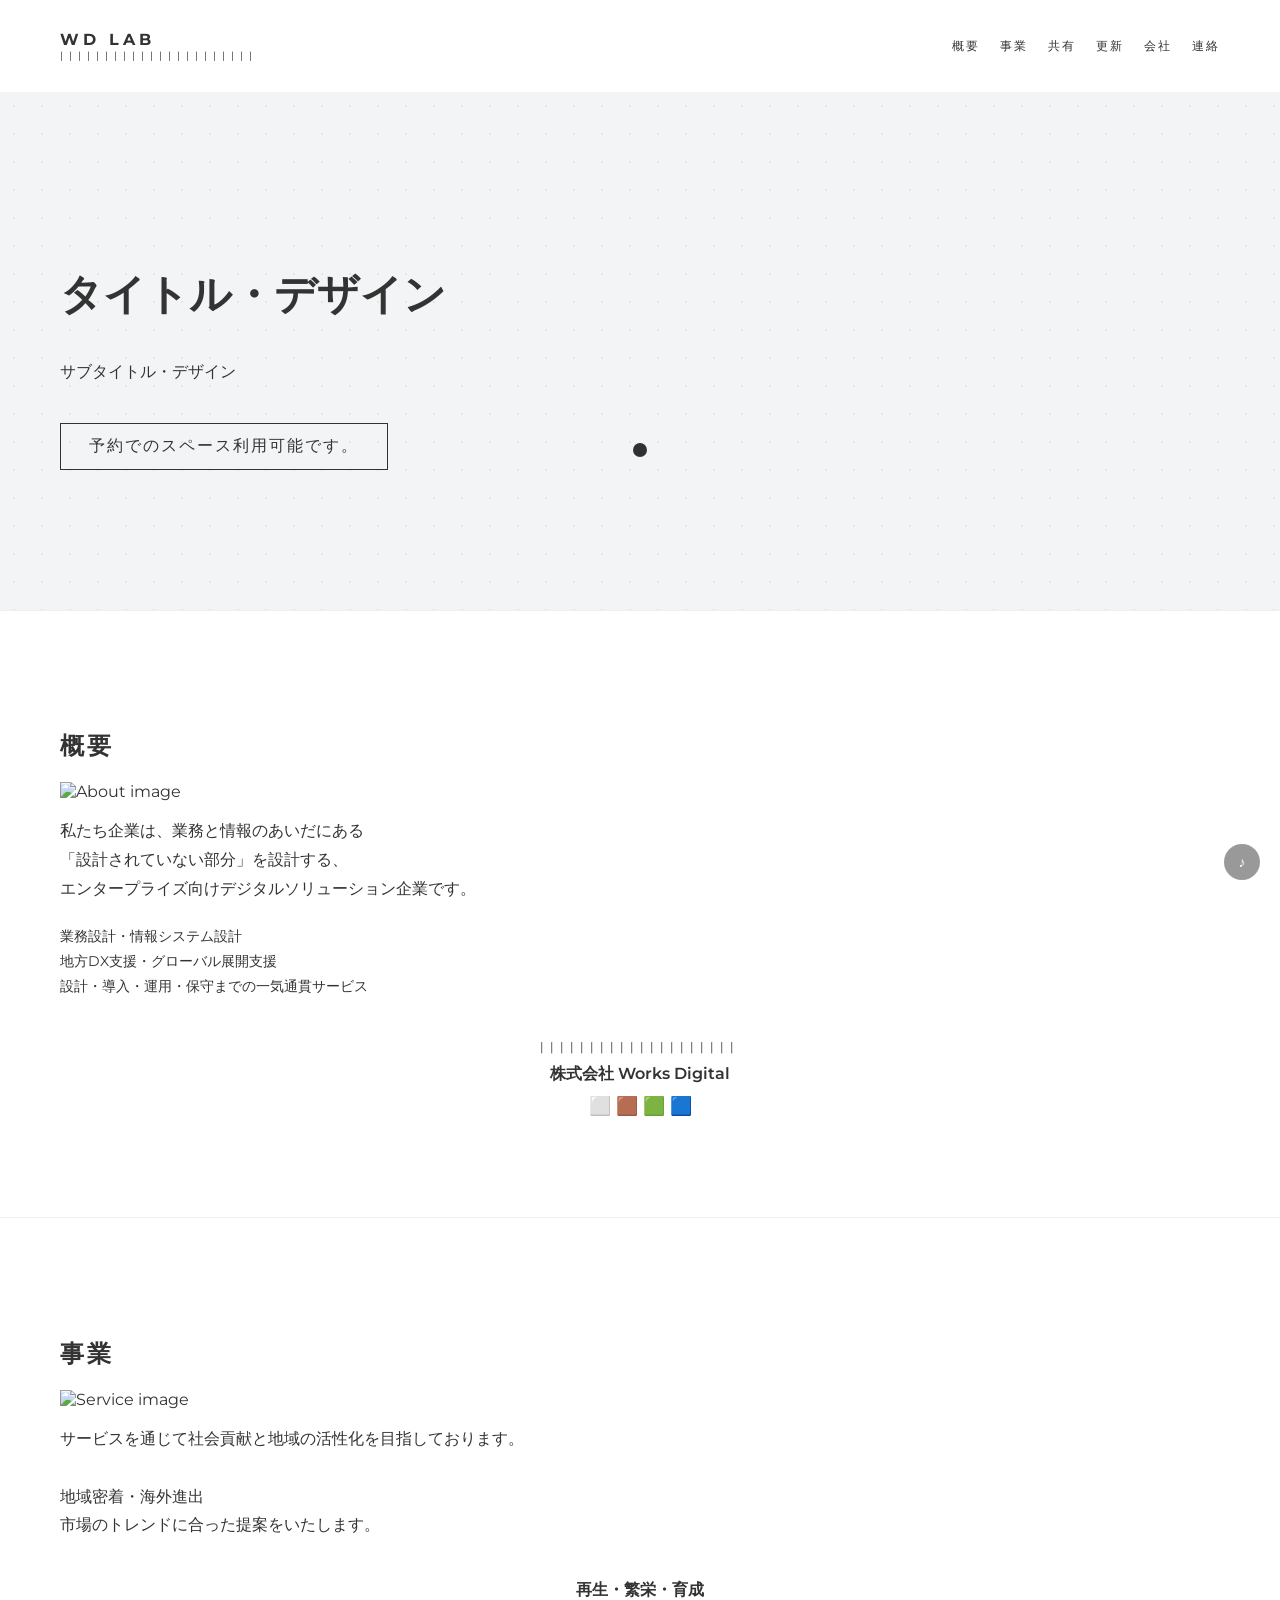
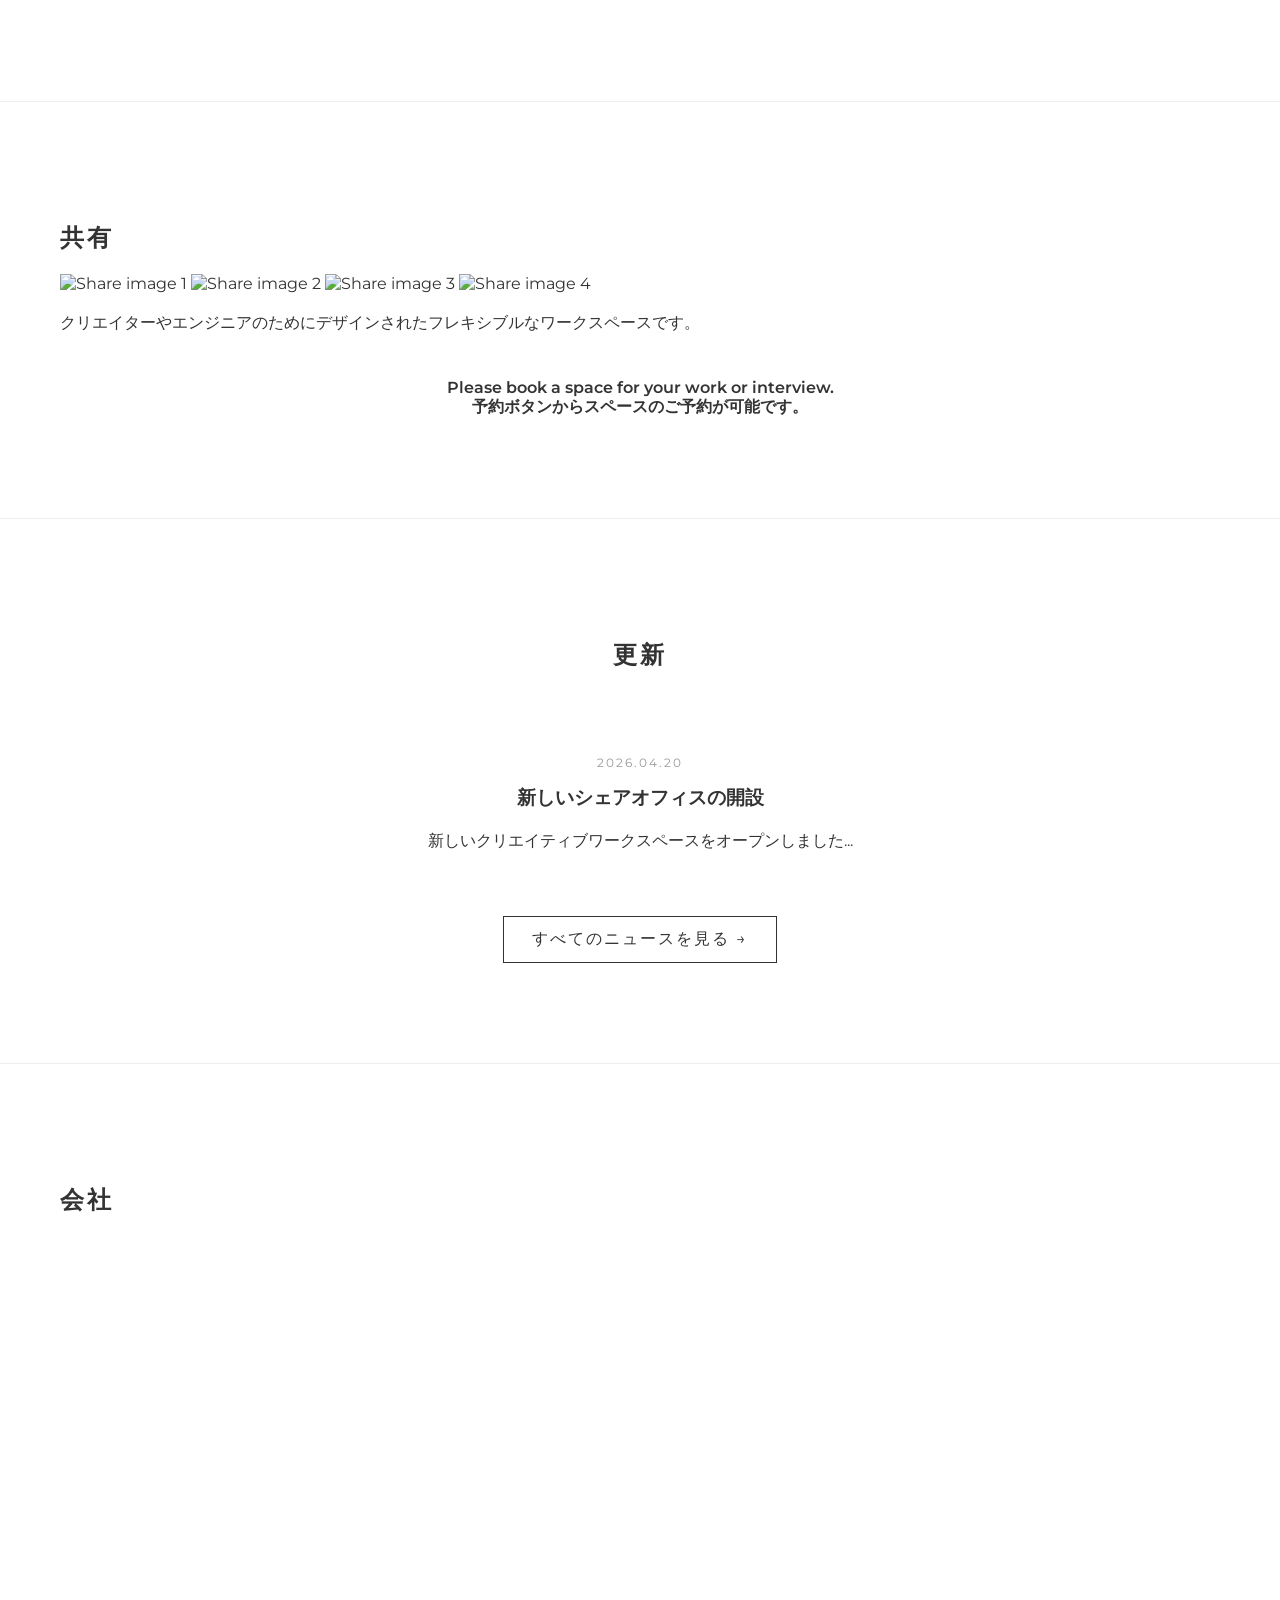
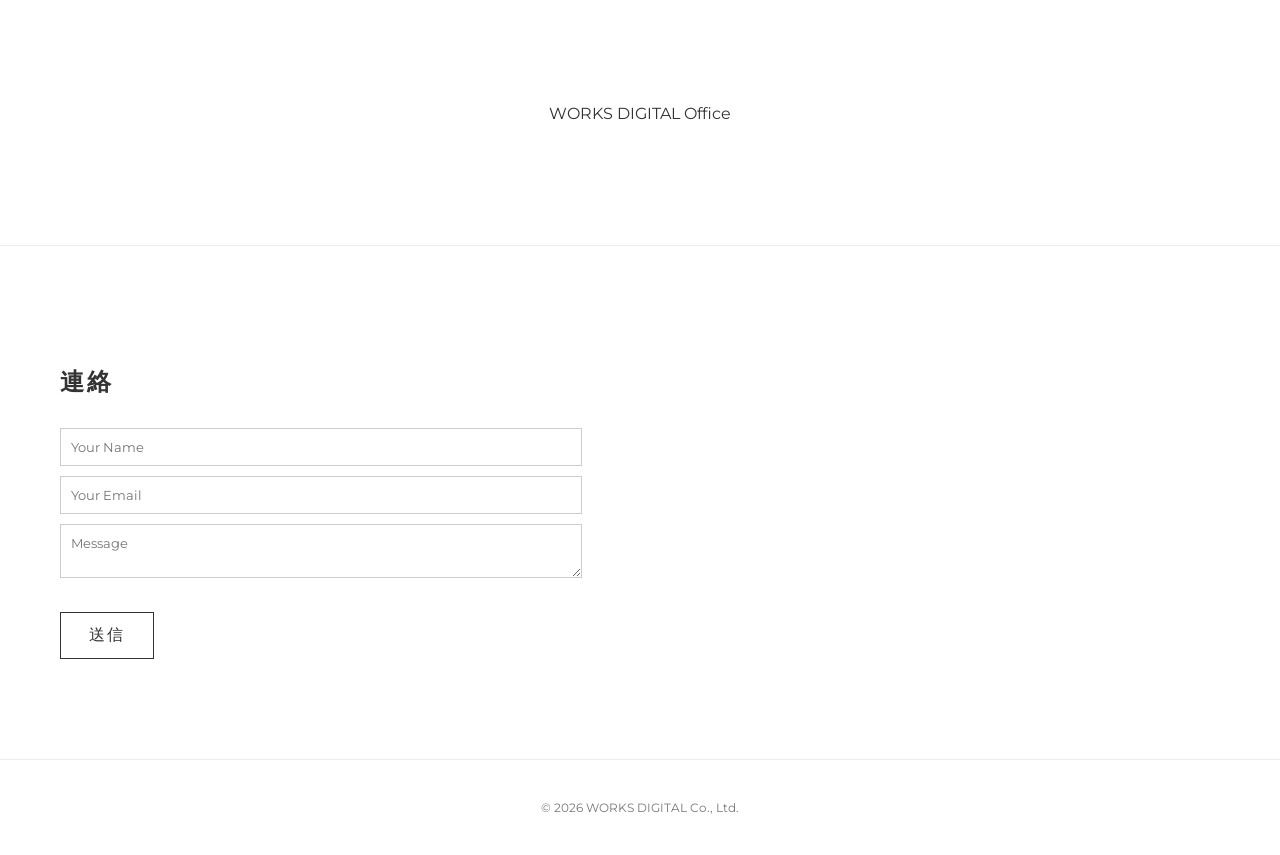
==== commit d245a690: "update for texts" ====
--- a/index.html
+++ b/index.html
@@ -3,7 +3,7 @@
 <head>
 <meta charset="UTF-8" />
 <meta name="viewport" content="width=device-width, initial-scale=1.0"/>
-<title>WORKS DIGITAL LAB</title>
+<title>WD LAB</title>
 
 <link href="https://fonts.googleapis.com/css2?family=Montserrat:wght@400;600;700&display=swap" rel="stylesheet">
 
@@ -26,16 +26,16 @@
 
 <header>
   <div>
-    <div class="logo">WORKS DIGITAL LAB</div>
+    <div class="logo">WD LAB</div>
     <div class="logo-bar">||||||||||||||||||||||</div>
   </div>
   <nav>
-    <a href="#about">会社案内</a>
-    <a href="#service">サービス</a>
-    <a href="#share">シェアオフィス</a>
-    <a href="#news">ニュース</a>
-    <a href="#company">会社情報</a>
-    <a href="#contact">お問い合わせ</a>
+    <a href="#about">概要</a>
+    <a href="#service">事業</a>
+    <a href="#share">共有</a>
+    <a href="#news">更新</a>
+    <a href="#company">会社</a>
+    <a href="#contact">連絡</a>
   </nav>
 </header>
 
@@ -46,7 +46,7 @@
 </section>
 
 <section id="about" class="fade">
-  <h2>会社案内</h2>
+  <h2>概要</h2>
 
   <img 
     src="img/about/640x480.png"
@@ -89,7 +89,7 @@
 </section>
 
 <section id="service" class="fade">
-  <h2>サービス</h2>
+  <h2>事業</h2>
 
   <img 
     src="img/service/640x480.png"
@@ -119,7 +119,7 @@
 </section>
 
 <section id="share" class="fade">
-  <h2>シェアオフィス</h2>
+  <h2>共有</h2>
 
   <div class="gallery">
     <img src="img/share/320x240.png" alt="Share image 1">
@@ -139,7 +139,7 @@
 </section>
 
 <section id="news" class="fade">
-  <h2>ニュース</h2>
+  <h2>更新</h2>
 　<div class="news-item">
     <p class="date">2026.04.20</p>
     <h3>新しいシェアオフィスの開設</h3>
@@ -150,7 +150,7 @@
 </section>
 
 <section id="company" class="fade">
-  <h2>会社情報</h2>
+  <h2>会社</h2>
 
   <div class="map">
     <iframe 
@@ -168,7 +168,7 @@
 </section>
 
 <section id="contact" class="fade">
-  <h2>お問い合わせ</h2>
+  <h2>連絡</h2>
 
   <form action="https://formspree.io/f/xvzdrbqr" method="POST">
 
